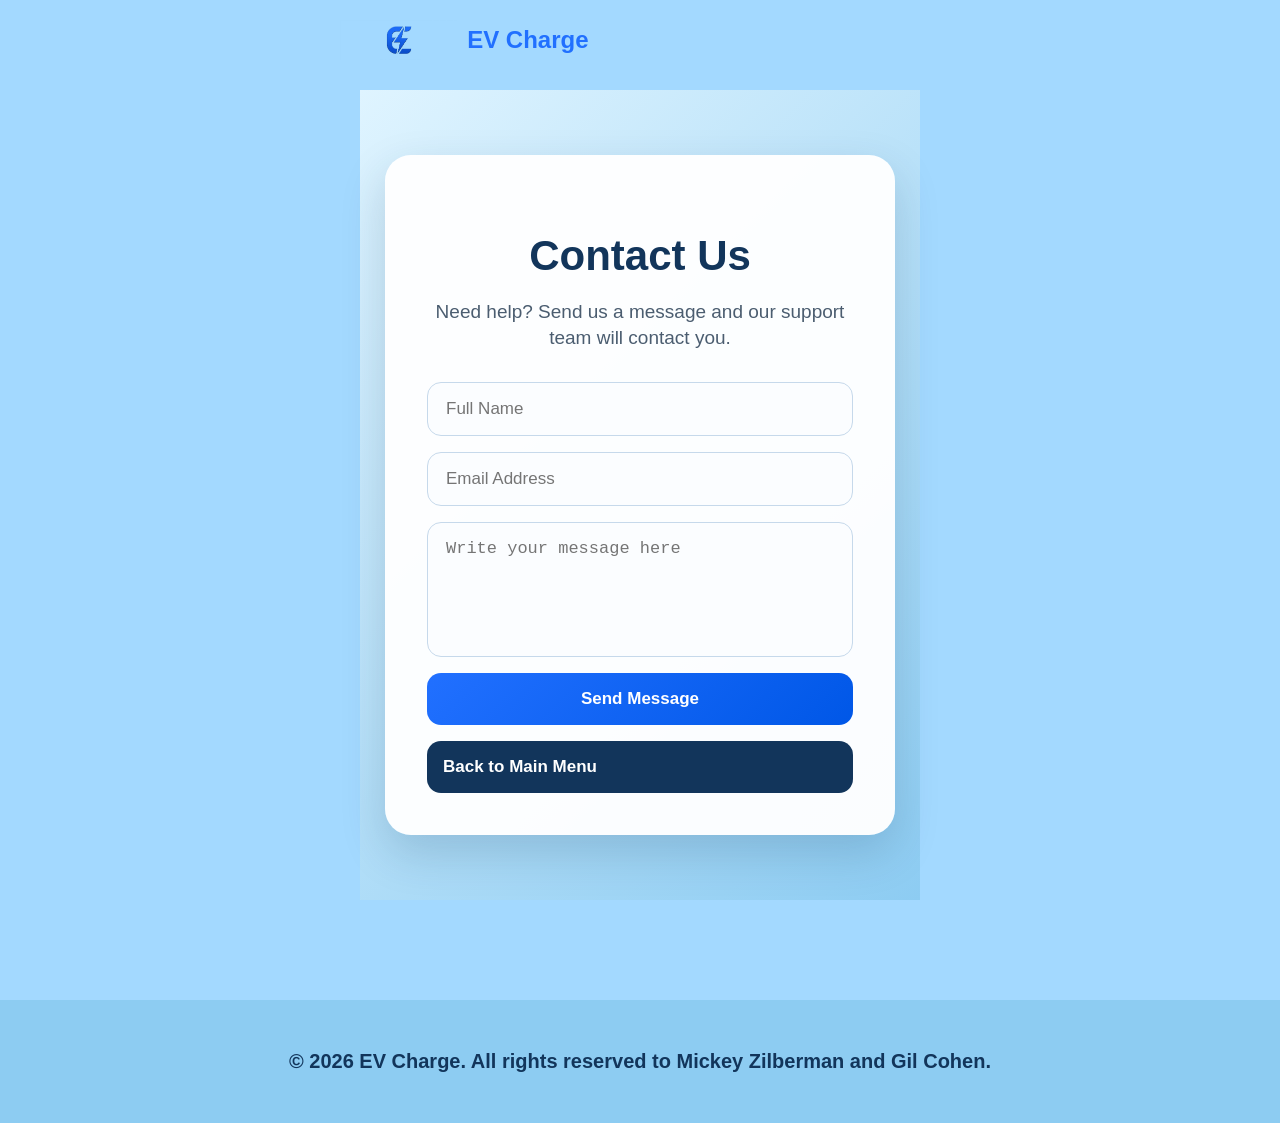
==== Contact.html @ 0df9e4c1 "git commit -m "feat(settings): add settings page with user preferences" git commit -m "feat(contact)" ====
<!DOCTYPE html>
<html lang="en">
<head>
    <meta charset="UTF-8">
    <meta name="viewport" content="width=device-width, initial-scale=1.0">
    <title>Contact</title>

    <link rel="stylesheet" href="./CSS/Global.css">
    <link rel="stylesheet" href="./CSS/Contact.css">

    <script src="./JS/Contact.js" defer></script>
</head>

<body>
    <header class="main-header">
        <nav class="nav-container">
            <div class="logo-container">
                <img src="./Images/Logo.png" alt="EV Charge Logo" class="logo-img">
                <span class="logo">EV Charge</span>
            </div>
        </nav>
    </header>

    <main class="main-content">
        <section class="contact-section">
            <div class="contact-card">
                <h1>Contact Us</h1>
                <p>Need help? Send us a message and our support team will contact you.</p>

                <form id="contact-form">
                    <input type="text" id="full-name" placeholder="Full Name">
                    <input type="email" id="email" placeholder="Email Address">
                    <textarea id="message" placeholder="Write your message here"></textarea>

                    <button type="submit" class="send-btn">Send Message</button>
                    <button type="button" id="back-main-btn" class="back-btn">Back to Main Menu</button>
                </form>

                <p id="contact-message" class="contact-message hidden"></p>
            </div>
        </section>
    </main>
    <footer class="main-footer">
    <p>
        © 2026 EV Charge. All rights reserved to Mickey Zilberman and Gil Cohen.
    </p>
</footer>
</body>

</html>
---- CSS/Global.css ----
body {
  font-family: 'Arial', sans-serif;
  background-color: #A3D9FF; 
  margin: 0;
  padding: 0;
  box-sizing: border-box;
}

*, *::before, *::after {
  box-sizing: inherit;
}

.main-header {
  padding: 20px 10px;
}

.nav-container {
  display: flex;
  justify-content: space-between;
  align-items: center;
  max-width: 600px;
  margin: 0 auto;
}

.logo-container {
  display: flex;
  align-items: center;
  gap: 10px;
}

.logo {
  font-size: 1.5em;
  font-weight: bold;
  color: #2170FF;
}

.logo-img {
  height: 40px;
  width: auto;
  display: block;
  mix-blend-mode: multiply;
}

.nav-icons {
  margin: 0;
  color: #1A365D;
  font-size: 1.2em;
  display: flex;
  gap: 15px;
}

.nav-icons span {
  font-size: 1.1em;
  cursor: pointer;
  transition: color 0.2s ease;
}

.nav-icons span:hover {
  color: #2170FF;
}

.main-content {
  max-width: 600px;
  margin: 0 auto;
  padding: 10px 20px 40px;
  min-height: calc(100vh - 180px); 
}

.welcome-section {
  text-align: center;
  margin-bottom: 25px;
  color: #1A365D;
  background-color: transparent; 
  padding: 10px;
}

.welcome-section h1 {
  font-size: 2.2em;
  font-weight: 800;
  margin-bottom: 5px;
}

.welcome-section p {
  font-size: 1.2em;
  font-weight: bold;
  color: #1A365D;
  margin-top: 0;
}

.back-navigation {
  max-width: 600px;
  margin: 0 auto 15px auto;
  padding: 0 10px;
}

.back-btn {
  background: none;
  border: none;
  color: #1A365D;
  font-size: 1.1em;
  font-weight: bold;
  cursor: pointer;
  padding: 5px 0;
  display: flex;
  align-items: center;
  gap: 5px;
}

.back-btn:hover {
  color: #2170FF;
}

.booking-form {
  display: flex;
  flex-direction: column;
  background: transparent;
  box-shadow: none;
  padding: 25px 10px 10px;
  margin-top: 20px;
  gap: 28px;
}

.form-group {
  display: flex;
  flex-direction: column;
}

.form-group label {
  font-size: 1.35em;
  font-weight: 800;
  color: #000000;
  margin-bottom: 10px;
}

.form-group input,
.form-group select {
  height: 58px;
  border-radius: 999px; 
  border: none;
  background-color: #ffffff;
  text-align: center;
  font-size: 1.25em;
  font-weight: 700;
  color: #000000;
  padding: 0 20px;
}

.form-group input::placeholder {
  color: #7d9bc4;
  font-weight: 500;
}

.form-group input:focus,
.form-group select:focus {
  outline: 3px solid #2170FF;
}

.submit-btn {
  height: 60px;
  background-color: #2170FF;
  color: #ffffff;
  border: none;
  border-radius: 999px;
  font-size: 1.4em;
  font-weight: bold;
  cursor: pointer;
  transition: background-color 0.2s ease, transform 0.1s ease;
  margin-top: 15px;
  box-shadow: 0 4px 10px rgba(33, 112, 255, 0.3);
}

.submit-btn:hover {
  background-color: #1A56CC;
}

.submit-btn:active {
  transform: scale(0.98);
}

.hidden {
  display: none !important;
}

.main-footer {
  background-color: transparent;
  padding: 20px 10px;
  margin-top: auto;
}

.footer-content {
  max-width: 600px;
  margin: 0 auto;
  text-align: center;
  color: #1A365D;
  font-weight: bold;
  font-size: 0.95em;
}

@media (max-width: 480px) {
  .logo {
    font-size: 1.3em;
  }
  
  .welcome-section h1 {
    font-size: 1.8em;
  }

  .form-group label {
    font-size: 1.15em;
  }

  .form-group input,
  .form-group select {
    height: 50px;
    font-size: 1.1em;
  }

  .submit-btn {
    height: 52px;
    font-size: 1.20em;
  }
}
---- CSS/Contact.css ----
.contact-section {
    min-height: calc(100vh - 90px);
    background: linear-gradient(135deg, #dff4ff, #8dccf2);
    display: flex;
    justify-content: center;
    align-items: center;
    padding: 50px 25px;
}

.contact-card {
    width: 100%;
    max-width: 560px;
    background: rgba(255, 255, 255, 0.96);
    padding: 42px;
    border-radius: 26px;
    box-shadow: 0 18px 45px rgba(18, 53, 91, 0.18);
    text-align: center;
}

.contact-card h1 {
    color: #12355b;
    font-size: 42px;
    margin-bottom: 12px;
}

.contact-card p {
    color: #4b5d70;
    font-size: 19px;
    line-height: 1.4;
    margin-bottom: 30px;
}

#contact-form {
    display: flex;
    flex-direction: column;
    gap: 16px;
}

#contact-form input,
#contact-form textarea {
    width: 100%;
    padding: 16px 18px;
    border: 1px solid #c6d9eb;
    border-radius: 14px;
    font-size: 17px;
    outline: none;
    background-color: #fbfdff;
}

#contact-form input:focus,
#contact-form textarea:focus {
    border-color: #2170ff;
    box-shadow: 0 0 0 4px rgba(33, 112, 255, 0.12);
}

#contact-form textarea {
    min-height: 135px;
    resize: none;
}

.send-btn,
.back-btn {
    width: 100%;
    padding: 16px;
    border: none;
    border-radius: 14px;
    font-weight: 700;
    font-size: 17px;
    cursor: pointer;
    transition: 0.25s ease;
}

.send-btn {
    background: linear-gradient(135deg, #2170ff, #0057e7);
    color: white;
}

.send-btn:hover {
    transform: translateY(-2px);
    box-shadow: 0 10px 22px rgba(33, 112, 255, 0.28);
}

.back-btn {
    background-color: #12355b;
    color: white;
}

.back-btn:hover {
    background-color: #0b2745;
    transform: translateY(-2px);
}

.contact-message {
    margin-top: 20px;
    font-weight: bold;
}

.hidden {
    display: none;
}

footer {
    background-color: #8dccf2;
    color: #12355b;
    text-align: center;
    padding: 22px;
    font-weight: bold;
    font-size: 18px;
}
.main-footer {
    width: 100%;
    background-color: #8dccf2;
    display: flex;
    justify-content: center;
    align-items: center;
    padding: 30px 20px;
    margin-top: 60px;
}

.main-footer p {
    color: #12355b;
    font-size: 20px;
    font-weight: 700;
}
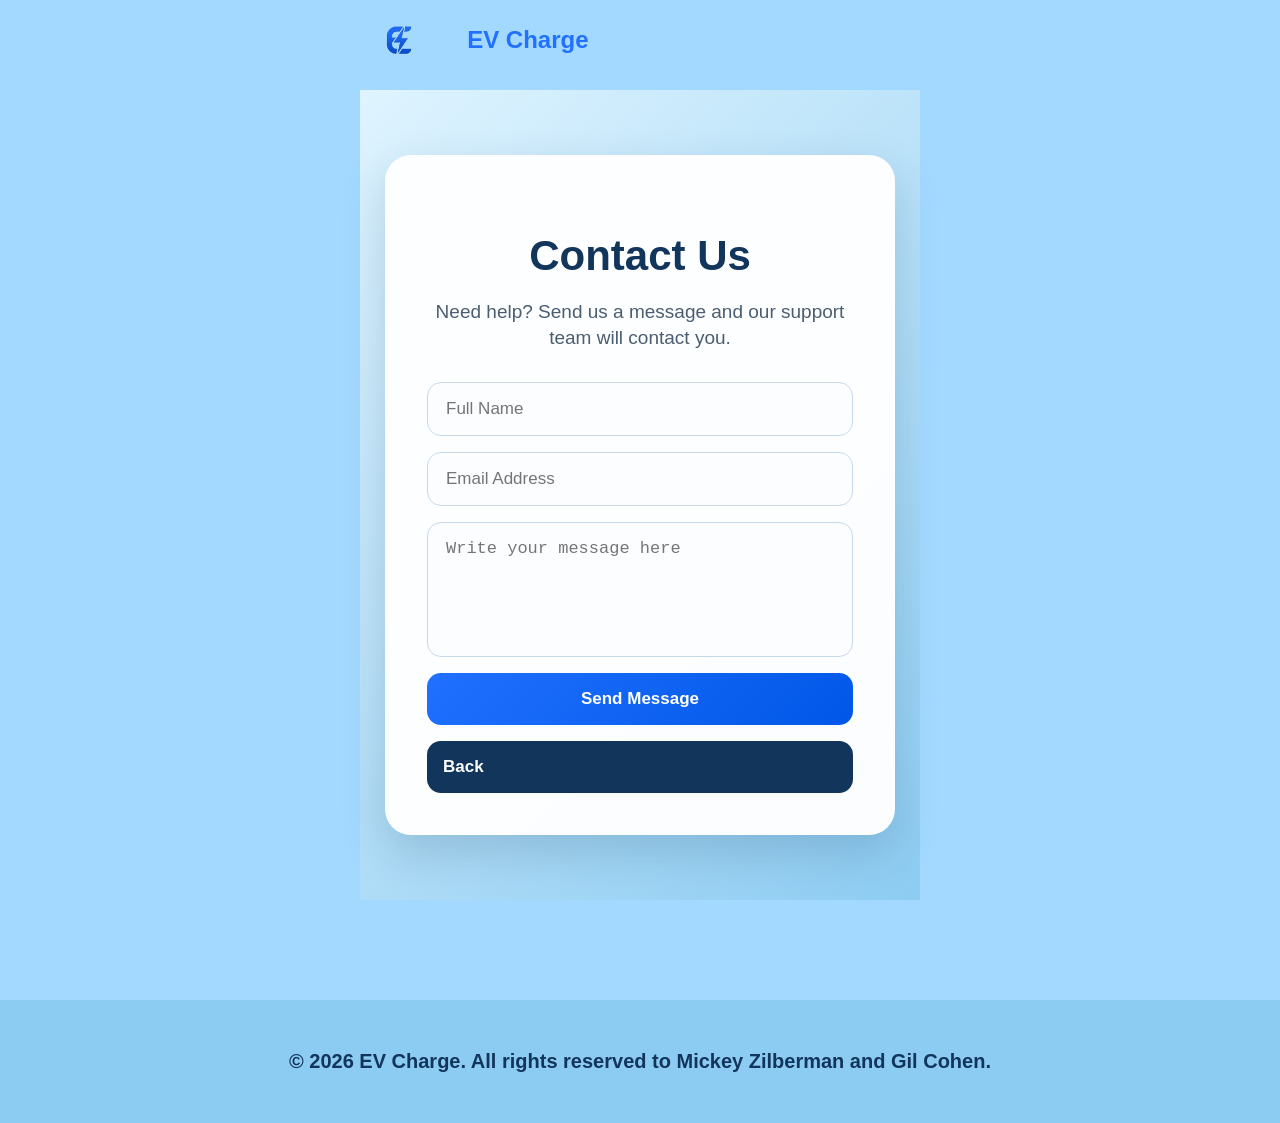
==== commit 4f1b8d9a: "feat: implement global dark mode with persistent local storage" ====
--- a/Contact.html
+++ b/Contact.html
@@ -33,7 +33,7 @@
                     <textarea id="message" placeholder="Write your message here"></textarea>
 
                     <button type="submit" class="send-btn">Send Message</button>
-                    <button type="button" id="back-main-btn" class="back-btn">Back to Main Menu</button>
+                    <button type="button" id="back-btn" class="back-btn">Back</button>
                 </form>
 
                 <p id="contact-message" class="contact-message hidden"></p>
--- a/CSS/Global.css
+++ b/CSS/Global.css
@@ -1,222 +1,333 @@
-body {
-  font-family: 'Arial', sans-serif;
-  background-color: #A3D9FF; 
-  margin: 0;
-  padding: 0;
-  box-sizing: border-box;
-}
-
-*, *::before, *::after {
-  box-sizing: inherit;
-}
-
-.main-header {
-  padding: 20px 10px;
-}
-
-.nav-container {
-  display: flex;
-  justify-content: space-between;
-  align-items: center;
-  max-width: 600px;
-  margin: 0 auto;
-}
-
-.logo-container {
-  display: flex;
-  align-items: center;
-  gap: 10px;
-}
-
-.logo {
-  font-size: 1.5em;
-  font-weight: bold;
-  color: #2170FF;
-}
-
-.logo-img {
-  height: 40px;
-  width: auto;
-  display: block;
-  mix-blend-mode: multiply;
-}
-
-.nav-icons {
-  margin: 0;
-  color: #1A365D;
-  font-size: 1.2em;
-  display: flex;
-  gap: 15px;
-}
-
-.nav-icons span {
-  font-size: 1.1em;
-  cursor: pointer;
-  transition: color 0.2s ease;
-}
-
-.nav-icons span:hover {
-  color: #2170FF;
-}
-
-.main-content {
-  max-width: 600px;
-  margin: 0 auto;
-  padding: 10px 20px 40px;
-  min-height: calc(100vh - 180px); 
-}
-
-.welcome-section {
-  text-align: center;
-  margin-bottom: 25px;
-  color: #1A365D;
-  background-color: transparent; 
-  padding: 10px;
-}
-
-.welcome-section h1 {
-  font-size: 2.2em;
-  font-weight: 800;
-  margin-bottom: 5px;
-}
-
-.welcome-section p {
-  font-size: 1.2em;
-  font-weight: bold;
-  color: #1A365D;
-  margin-top: 0;
-}
-
-.back-navigation {
-  max-width: 600px;
-  margin: 0 auto 15px auto;
-  padding: 0 10px;
-}
-
-.back-btn {
-  background: none;
-  border: none;
-  color: #1A365D;
-  font-size: 1.1em;
-  font-weight: bold;
-  cursor: pointer;
-  padding: 5px 0;
-  display: flex;
-  align-items: center;
-  gap: 5px;
-}
-
-.back-btn:hover {
-  color: #2170FF;
-}
-
-.booking-form {
-  display: flex;
-  flex-direction: column;
-  background: transparent;
-  box-shadow: none;
-  padding: 25px 10px 10px;
-  margin-top: 20px;
-  gap: 28px;
-}
-
-.form-group {
-  display: flex;
-  flex-direction: column;
-}
-
-.form-group label {
-  font-size: 1.35em;
-  font-weight: 800;
-  color: #000000;
-  margin-bottom: 10px;
-}
-
-.form-group input,
-.form-group select {
-  height: 58px;
-  border-radius: 999px; 
-  border: none;
-  background-color: #ffffff;
-  text-align: center;
-  font-size: 1.25em;
-  font-weight: 700;
-  color: #000000;
-  padding: 0 20px;
-}
-
-.form-group input::placeholder {
-  color: #7d9bc4;
-  font-weight: 500;
-}
-
-.form-group input:focus,
-.form-group select:focus {
-  outline: 3px solid #2170FF;
-}
-
-.submit-btn {
-  height: 60px;
-  background-color: #2170FF;
-  color: #ffffff;
-  border: none;
-  border-radius: 999px;
-  font-size: 1.4em;
-  font-weight: bold;
-  cursor: pointer;
-  transition: background-color 0.2s ease, transform 0.1s ease;
-  margin-top: 15px;
-  box-shadow: 0 4px 10px rgba(33, 112, 255, 0.3);
-}
-
-.submit-btn:hover {
-  background-color: #1A56CC;
-}
-
-.submit-btn:active {
-  transform: scale(0.98);
-}
-
-.hidden {
-  display: none !important;
-}
-
-.main-footer {
-  background-color: transparent;
-  padding: 20px 10px;
-  margin-top: auto;
-}
-
-.footer-content {
-  max-width: 600px;
-  margin: 0 auto;
-  text-align: center;
-  color: #1A365D;
-  font-weight: bold;
-  font-size: 0.95em;
-}
-
-@media (max-width: 480px) {
-  .logo {
-    font-size: 1.3em;
-  }
-  
-  .welcome-section h1 {
-    font-size: 1.8em;
-  }
-
-  .form-group label {
-    font-size: 1.15em;
-  }
-
-  .form-group input,
-  .form-group select {
-    height: 50px;
-    font-size: 1.1em;
-  }
-
-  .submit-btn {
-    height: 52px;
-    font-size: 1.20em;
-  }
+:root {
+    --bg-main: #9ed3f2;      
+    --card-bg: white;        
+    --text-color: #12355b;   
+    --row-bg: #f3f9ff;       
+}
+
+body.dark-mode {
+    --bg-main: #121212;      
+    --card-bg: #1e1e1e;      
+    --text-color: #ffffff;   
+    --row-bg: #2d2d2d;       
+}
+
+body {
+  font-family: 'Arial', sans-serif;
+  background-color: #A3D9FF; 
+  margin: 0;
+  padding: 0;
+  box-sizing: border-box;
+}
+
+*, *::before, *::after {
+  box-sizing: inherit;
+}
+
+.main-header {
+  padding: 20px 10px;
+}
+
+.nav-container {
+  display: flex;
+  justify-content: space-between;
+  align-items: center;
+  max-width: 600px;
+  margin: 0 auto;
+}
+
+.logo-container {
+  display: flex;
+  align-items: center;
+  gap: 10px;
+}
+
+.logo {
+  font-size: 1.5em;
+  font-weight: bold;
+  color: #2170FF;
+}
+
+.logo-img {
+  height: 40px;
+  width: auto;
+  display: block;
+  mix-blend-mode: multiply;
+}
+
+.nav-icons {
+  margin: 0;
+  color: #1A365D;
+  font-size: 1.2em;
+  display: flex;
+  gap: 15px;
+}
+
+.nav-icons span {
+  font-size: 1.1em;
+  cursor: pointer;
+  transition: color 0.2s ease;
+}
+
+.nav-icons span:hover {
+  color: #2170FF;
+}
+
+.main-content {
+  max-width: 600px;
+  margin: 0 auto;
+  padding: 10px 20px 40px;
+  min-height: calc(100vh - 180px); 
+}
+
+.welcome-section {
+  text-align: center;
+  margin-bottom: 25px;
+  color: #1A365D;
+  background-color: transparent; 
+  padding: 10px;
+}
+
+.welcome-section h1 {
+  font-size: 2.2em;
+  font-weight: 800;
+  margin-bottom: 5px;
+}
+
+.welcome-section p {
+  font-size: 1.2em;
+  font-weight: bold;
+  color: #1A365D;
+  margin-top: 0;
+}
+
+.back-navigation {
+  max-width: 600px;
+  margin: 0 auto 15px auto;
+  padding: 0 10px;
+}
+
+.back-btn {
+  background: none;
+  border: none;
+  color: #1A365D;
+  font-size: 1.1em;
+  font-weight: bold;
+  cursor: pointer;
+  padding: 5px 0;
+  display: flex;
+  align-items: center;
+  gap: 5px;
+}
+
+.back-btn:hover {
+  color: #2170FF;
+}
+
+.booking-form {
+  display: flex;
+  flex-direction: column;
+  background: transparent;
+  box-shadow: none;
+  padding: 25px 10px 10px;
+  margin-top: 20px;
+  gap: 28px;
+}
+
+.form-group {
+  display: flex;
+  flex-direction: column;
+}
+
+.form-group label {
+  font-size: 1.35em;
+  font-weight: 800;
+  color: #000000;
+  margin-bottom: 10px;
+}
+
+.form-group input,
+.form-group select {
+  height: 58px;
+  border-radius: 999px; 
+  border: none;
+  background-color: #ffffff;
+  text-align: center;
+  font-size: 1.25em;
+  font-weight: 700;
+  color: #000000;
+  padding: 0 20px;
+}
+
+.form-group input::placeholder {
+  color: #7d9bc4;
+  font-weight: 500;
+}
+
+.form-group input:focus,
+.form-group select:focus {
+  outline: 3px solid #2170FF;
+}
+
+.submit-btn {
+  height: 60px;
+  background-color: #2170FF;
+  color: #ffffff;
+  border: none;
+  border-radius: 999px;
+  font-size: 1.4em;
+  font-weight: bold;
+  cursor: pointer;
+  transition: background-color 0.2s ease, transform 0.1s ease;
+  margin-top: 15px;
+  box-shadow: 0 4px 10px rgba(33, 112, 255, 0.3);
+}
+
+.submit-btn:hover {
+  background-color: #1A56CC;
+}
+
+.submit-btn:active {
+  transform: scale(0.98);
+}
+
+.hidden {
+  display: none !important;
+}
+
+.main-footer {
+  background-color: transparent;
+  padding: 20px 10px;
+  margin-top: auto;
+}
+
+.footer-content {
+  max-width: 600px;
+  margin: 0 auto;
+  text-align: center;
+  color: #1A365D;
+  font-weight: bold;
+  font-size: 0.95em;
+}
+
+@media (max-width: 480px) {
+  .logo {
+    font-size: 1.3em;
+  }
+  
+  .welcome-section h1 {
+    font-size: 1.8em;
+  }
+
+  .form-group label {
+    font-size: 1.15em;
+  }
+
+  .form-group input,
+  .form-group select {
+    height: 50px;
+    font-size: 1.1em;
+  }
+
+  .submit-btn {
+    height: 52px;
+    font-size: 1.20em;
+  }
+}
+
+body.dark-mode {
+    background-color: #121212;
+    color: #ffffff;
+}
+
+body.dark-mode main, 
+body.dark-mode header, 
+body.dark-mode footer,
+body.dark-mode .main-header,
+body.dark-mode .main-footer {
+    background-color: #1a1a1a;
+    color: #ffffff;
+}
+
+body.dark-mode .settings-card,
+body.dark-mode .menu-card,
+body.dark-mode .station-display-card,
+body.dark-mode .card,
+body.dark-mode .welcome-section {
+    background-color: #242424;
+    color: #ffffff;
+}
+
+body.dark-mode {
+    --bg-main: #121212;      
+    --card-bg: #1e1e1e;      
+    --text-color: #ffffff;   
+    --row-bg: #2d2d2d;
+    --accent-blue: #1d56b3;  
+    --modal-bg: #2a2a2a;     
+}
+
+body.dark-mode {
+    background-color: var(--bg-main) !important;
+    color: var(--text-color) !important;
+}
+
+body.dark-mode button, 
+body.dark-mode .btn-primary, 
+body.dark-mode .save-btn,
+body.dark-mode .reserve-btn,
+body.dark-mode .favorite-reserve-btn {
+    background-color: var(--accent-blue) !important;
+    color: white !important;
+}
+
+body.dark-mode form, 
+body.dark-mode .profile-card, 
+body.dark-mode .edit-profile-container,
+body.dark-mode .welcome-section {
+    background-color: var(--card-bg) !important;
+    color: var(--text-color) !important;
+}
+
+body.dark-mode form label, 
+body.dark-mode form h1, 
+body.dark-mode form h2, 
+body.dark-mode form h3,
+body.dark-mode .profile-card h2 {
+    color: #ffffff !important;
+}
+
+body.dark-mode input[type="text"], 
+body.dark-mode input[type="email"], 
+body.dark-mode input[type="password"], 
+body.dark-mode input[type="tel"], 
+body.dark-mode select {
+    background-color: #2d2d2d !important;
+    color: #ffffff !important;
+    border: 1px solid #444444 !important;
+}
+
+body.dark-mode .modal, 
+body.dark-mode .modal-content, 
+body.dark-mode #back-modal div,
+body.dark-mode #logout-modal div {
+    background-color: var(--modal-bg) !important;
+    color: #ffffff !important;
+    border: 1px solid #444444 !important;
+}
+
+body.dark-mode #back-modal p, 
+body.dark-mode #back-modal h3, 
+body.dark-mode #logout-modal p,
+body.dark-mode #logout-modal h3,
+body.dark-mode .modal-content p,
+body.dark-mode .modal-content h3 {
+    color: #ffffff !important;
+}
+
+body.dark-mode .cancel-btn, 
+body.dark-mode #cancel-btn,
+body.dark-mode #logout-cancel-btn {
+    background-color: #444444 !important;
+    color: #ffffff !important;
 }
